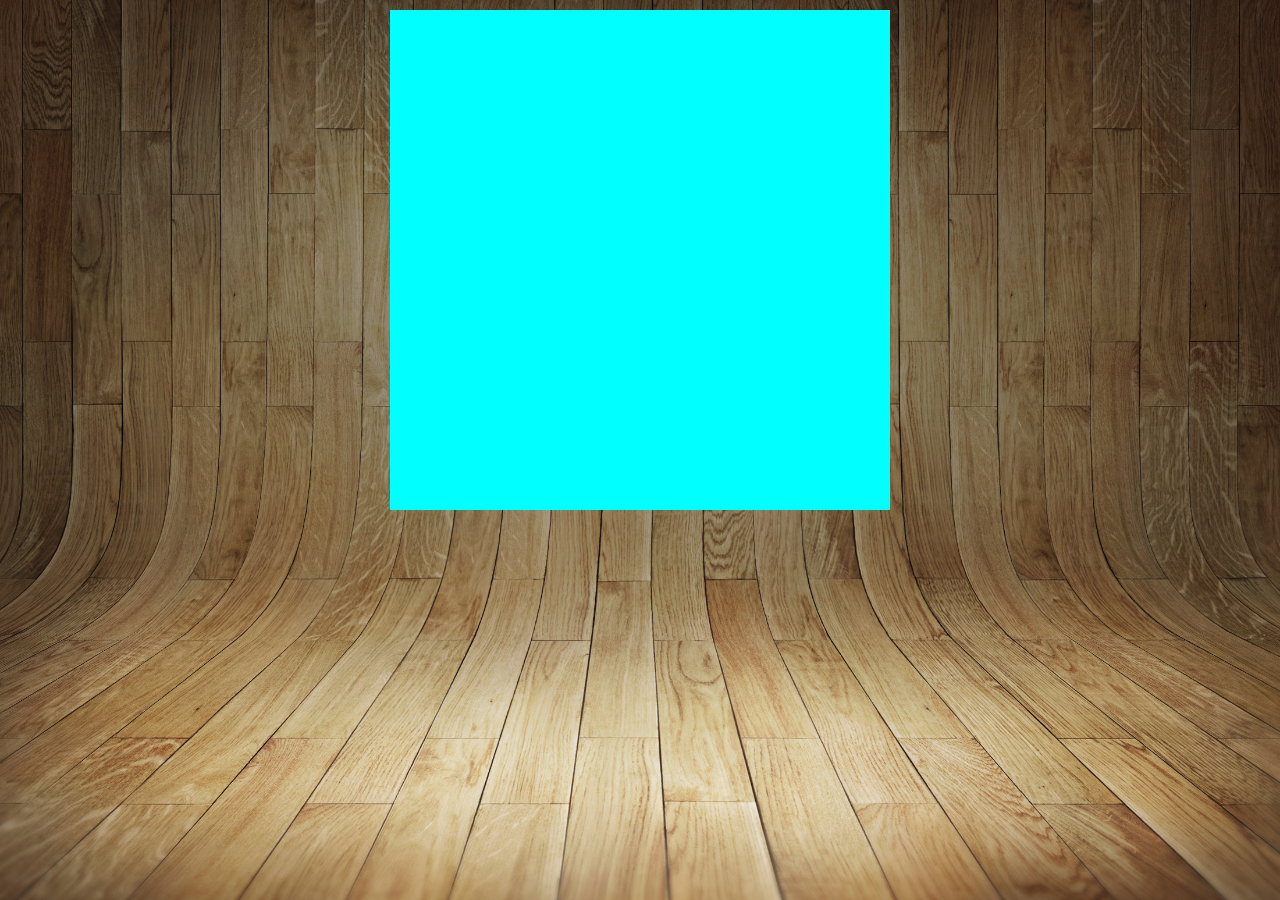
==== index.html @ 88130339 "project redesociais created" ====
<!DOCTYPE html>
<html lang="pt-BR">
<head>
    <meta charset="UTF-8">
    <meta name="viewport" content="width=device-width, initial-scale=1.0">
    <link rel="shortcut icon" href="favicon.ico" type="image/x-icon">
    <link rel="stylesheet" href="style.css">
    <title>Redes Sociais</title>
</head>
<body>
    <main>
        <section id="telefone">
            
        </section>
        <section id="redes">

        </section>
    </main>
</body>
</html>
---- style.css ----
@charset "UTF-8";

* {
    margin: 0;
    padding: 0;
}

body {
    background: url('imagens/fundo-madeira.jpg') center center no-repeat fixed;
    background-size: cover;

}

main {
    padding: 10px;
    & section#telefone {
        position: relative;
        width: 500px;
        height: 500px;
        background-color: aqua;
        margin: auto;
    }
}
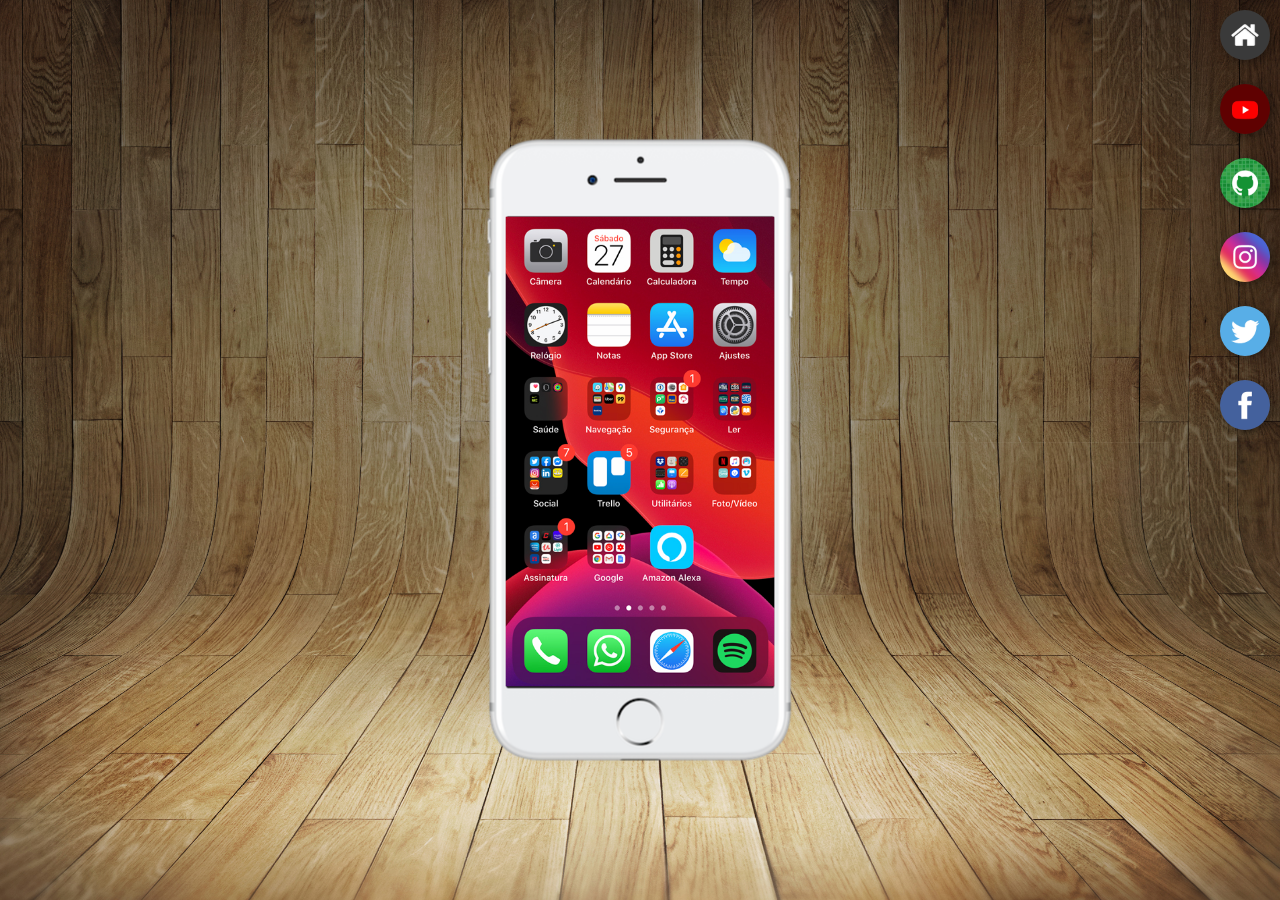
==== commit 2821ee0e: "layout created" ====
--- a/index.html
+++ b/index.html
@@ -10,10 +10,17 @@
 <body>
     <main>
         <section id="telefone">
-            
+            <iframe src="home.html" name="tela" frameborder="0">
+                <P>Seu navegador não é compatível com esse recurso! :/</P>
+            </iframe>
         </section>
         <section id="redes">
-
+            <a href="home.html" target="tela"><img src="imagens/logo-home.jpg" alt="Facebook"></a><br>
+            <a href="#" target="tela"><img src="imagens/logo-youtube.jpg" alt="Youtube"></a><br>
+            <a href="#" target="tela"><img src="imagens/logo-github.jpg" alt="Github"></a><br>
+            <a href="https://www.instagram.com/gabpovr/" target="tela"><img src="imagens/logo-instagram.jpg" alt="Instagram"></a><br>
+            <a href="#" target="tela"><img src="imagens/logo-twitter.jpg" alt="Twitter"></a><br>
+            <a href="#" target="tela"><img src="imagens/logo-facebook.jpg" alt="Facebook"></a>
         </section>
     </main>
 </body>
--- a/style.css
+++ b/style.css
@@ -5,19 +5,51 @@
     padding: 0;
 }
 
-body {
-    background: url('imagens/fundo-madeira.jpg') center center no-repeat fixed;
+body, html {
+    background: url('imagens/fundo-madeira.jpg') center top no-repeat fixed;
     background-size: cover;
-
+    height: 100vh;
+    width: 100vw;
 }
 
 main {
-    padding: 10px;
+    position: relative;
+    height: 100vh;
     & section#telefone {
-        position: relative;
-        width: 500px;
-        height: 500px;
-        background-color: aqua;
-        margin: auto;
+        position: absolute;
+        background: url('imagens/frame-iphone.png') center center no-repeat fixed;
+        background-size: contain;
+        width: 311px;
+        height: 627px;
+        top: 50%;
+        left: 50%;
+        transform: translate(-50%, -50%);
+        text-align: center;
+        & iframe {
+            margin-top: 80px;
+            width: 269px;
+            height: 470px;
+        }
+    }
+    & section#redes{
+        text-align: right;
+        & img {
+            width: 50px;
+            height: 50px;
+            border-radius: 50%;
+            margin: 10px;
+            box-shadow: 2px 2px 10px rgba(0, 0, 0, 0.397);
+            box-sizing: border-box;
+        }
+        & img:hover {
+            border: 1px solid white;
+            transform: translate(-2px, -2px);
+            box-shadow: 4px 4px 4px rgba(0, 0, 0, 0.582);
+            transition: transform .1s;
+        }
+        & img:active {
+            transform: translate(2px, 2px);
+            box-shadow: 2px 2px 10px rgba(0, 0, 0, 0.397);
+        }
     }
 }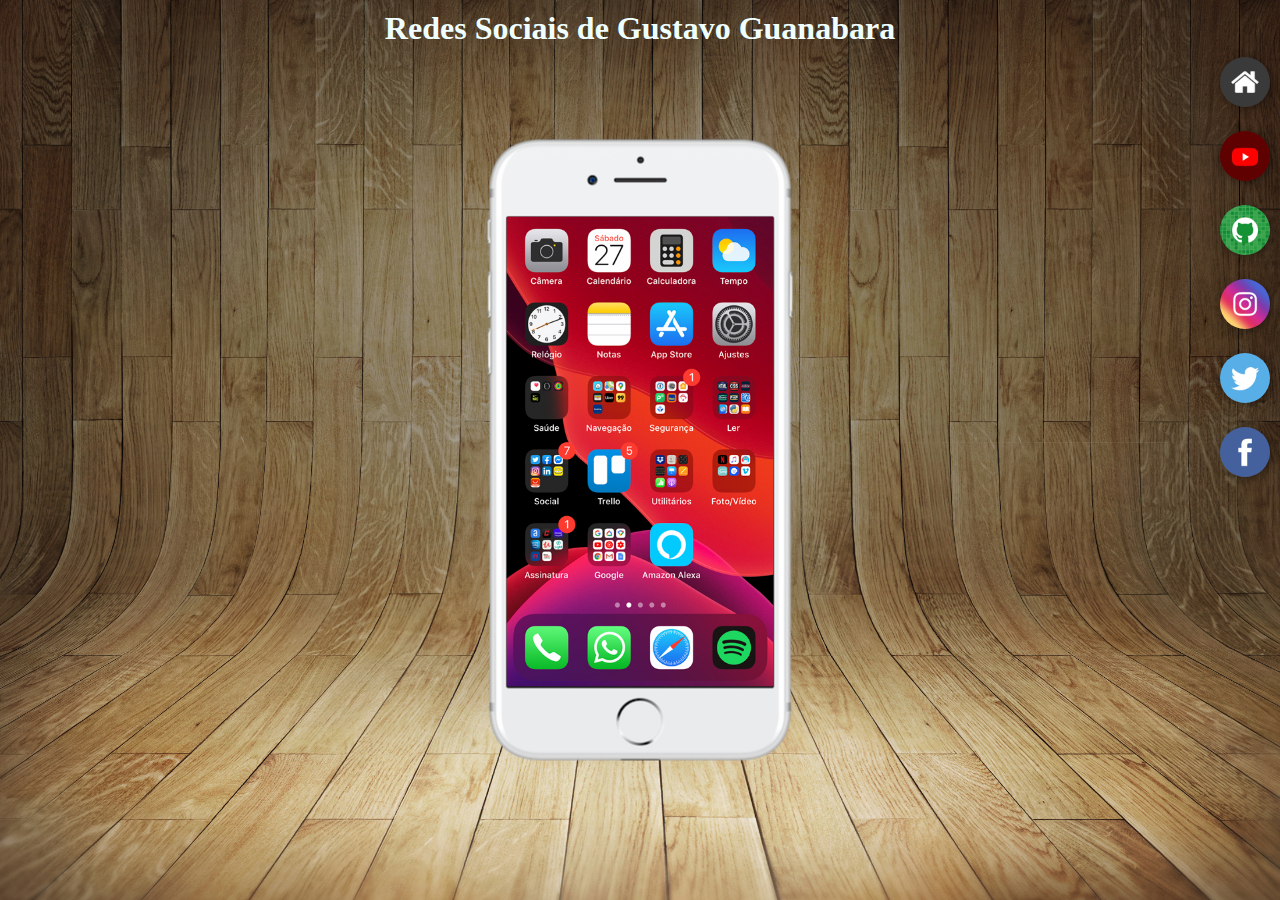
==== commit 5677e3d6: "buttons linked" ====
--- a/index.html
+++ b/index.html
@@ -9,6 +9,7 @@
 </head>
 <body>
     <main>
+        <h1 style="text-align: center; color: azure; padding-top: 10px;">Redes Sociais de Gustavo Guanabara</h1>
         <section id="telefone">
             <iframe src="home.html" name="tela" frameborder="0">
                 <P>Seu navegador não é compatível com esse recurso! :/</P>
@@ -16,11 +17,11 @@
         </section>
         <section id="redes">
             <a href="home.html" target="tela"><img src="imagens/logo-home.jpg" alt="Facebook"></a><br>
-            <a href="#" target="tela"><img src="imagens/logo-youtube.jpg" alt="Youtube"></a><br>
-            <a href="#" target="tela"><img src="imagens/logo-github.jpg" alt="Github"></a><br>
-            <a href="https://www.instagram.com/gabpovr/" target="tela"><img src="imagens/logo-instagram.jpg" alt="Instagram"></a><br>
-            <a href="#" target="tela"><img src="imagens/logo-twitter.jpg" alt="Twitter"></a><br>
-            <a href="#" target="tela"><img src="imagens/logo-facebook.jpg" alt="Facebook"></a>
+            <a href="youtube.html" target="tela"><img src="imagens/logo-youtube.jpg" alt="Youtube"></a><br>
+            <a href="github.html" target="tela"><img src="imagens/logo-github.jpg" alt="Github"></a><br>
+            <a href="insta.html" target="tela"><img src="imagens/logo-instagram.jpg" alt="Instagram"></a><br>
+            <a href="x.html" target="tela"><img src="imagens/logo-twitter.jpg" alt="Twitter"></a><br>
+            <a href="face.html" target="tela"><img src="imagens/logo-facebook.jpg" alt="Facebook"></a>
         </section>
     </main>
 </body>
--- a/style.css
+++ b/style.css
@@ -27,7 +27,7 @@
         text-align: center;
         & iframe {
             margin-top: 80px;
-            width: 269px;
+            width: 267px;
             height: 470px;
         }
     }
@@ -45,11 +45,12 @@
             border: 1px solid white;
             transform: translate(-2px, -2px);
             box-shadow: 4px 4px 4px rgba(0, 0, 0, 0.582);
-            transition: transform .1s;
+            transition: transform .1s, border .3s;
         }
         & img:active {
-            transform: translate(2px, 2px);
+            transform: translate(.5px, .5px);
             box-shadow: 2px 2px 10px rgba(0, 0, 0, 0.397);
+            transition: transform .1s;
         }
     }
 }